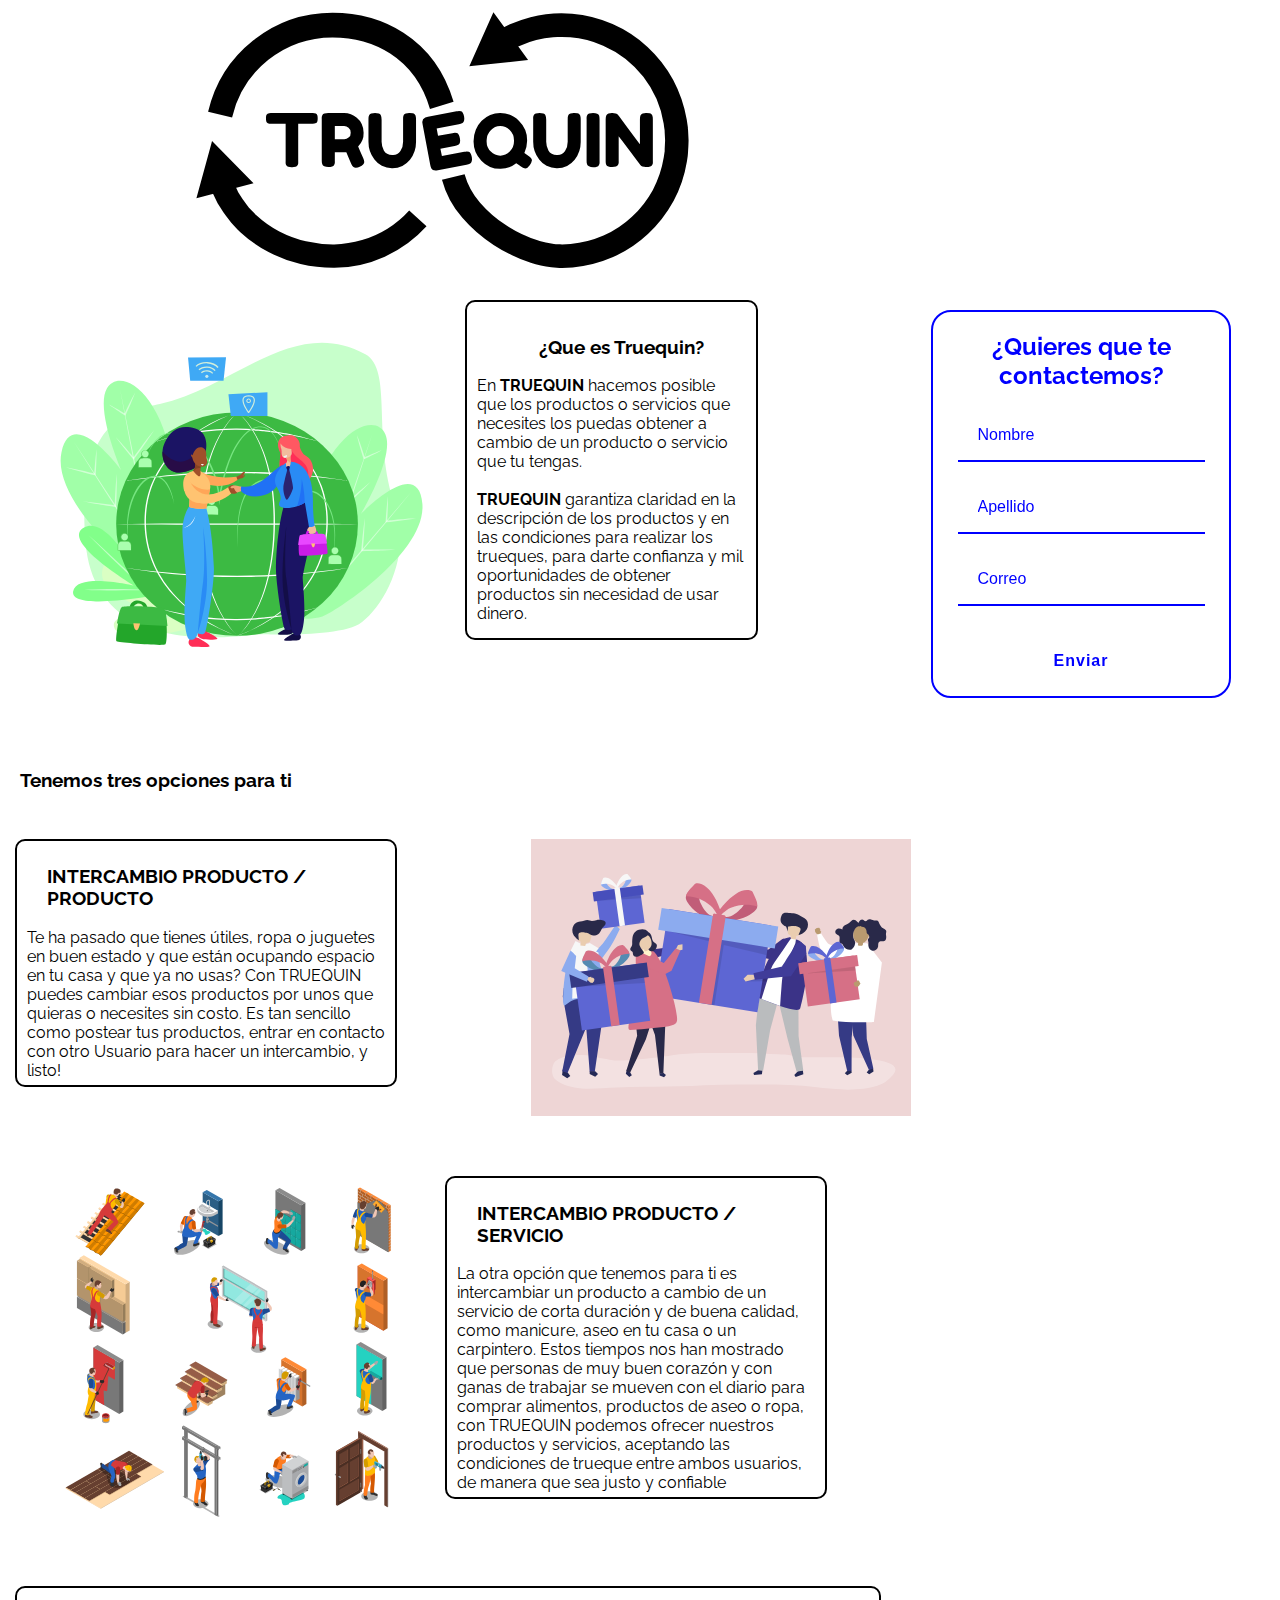
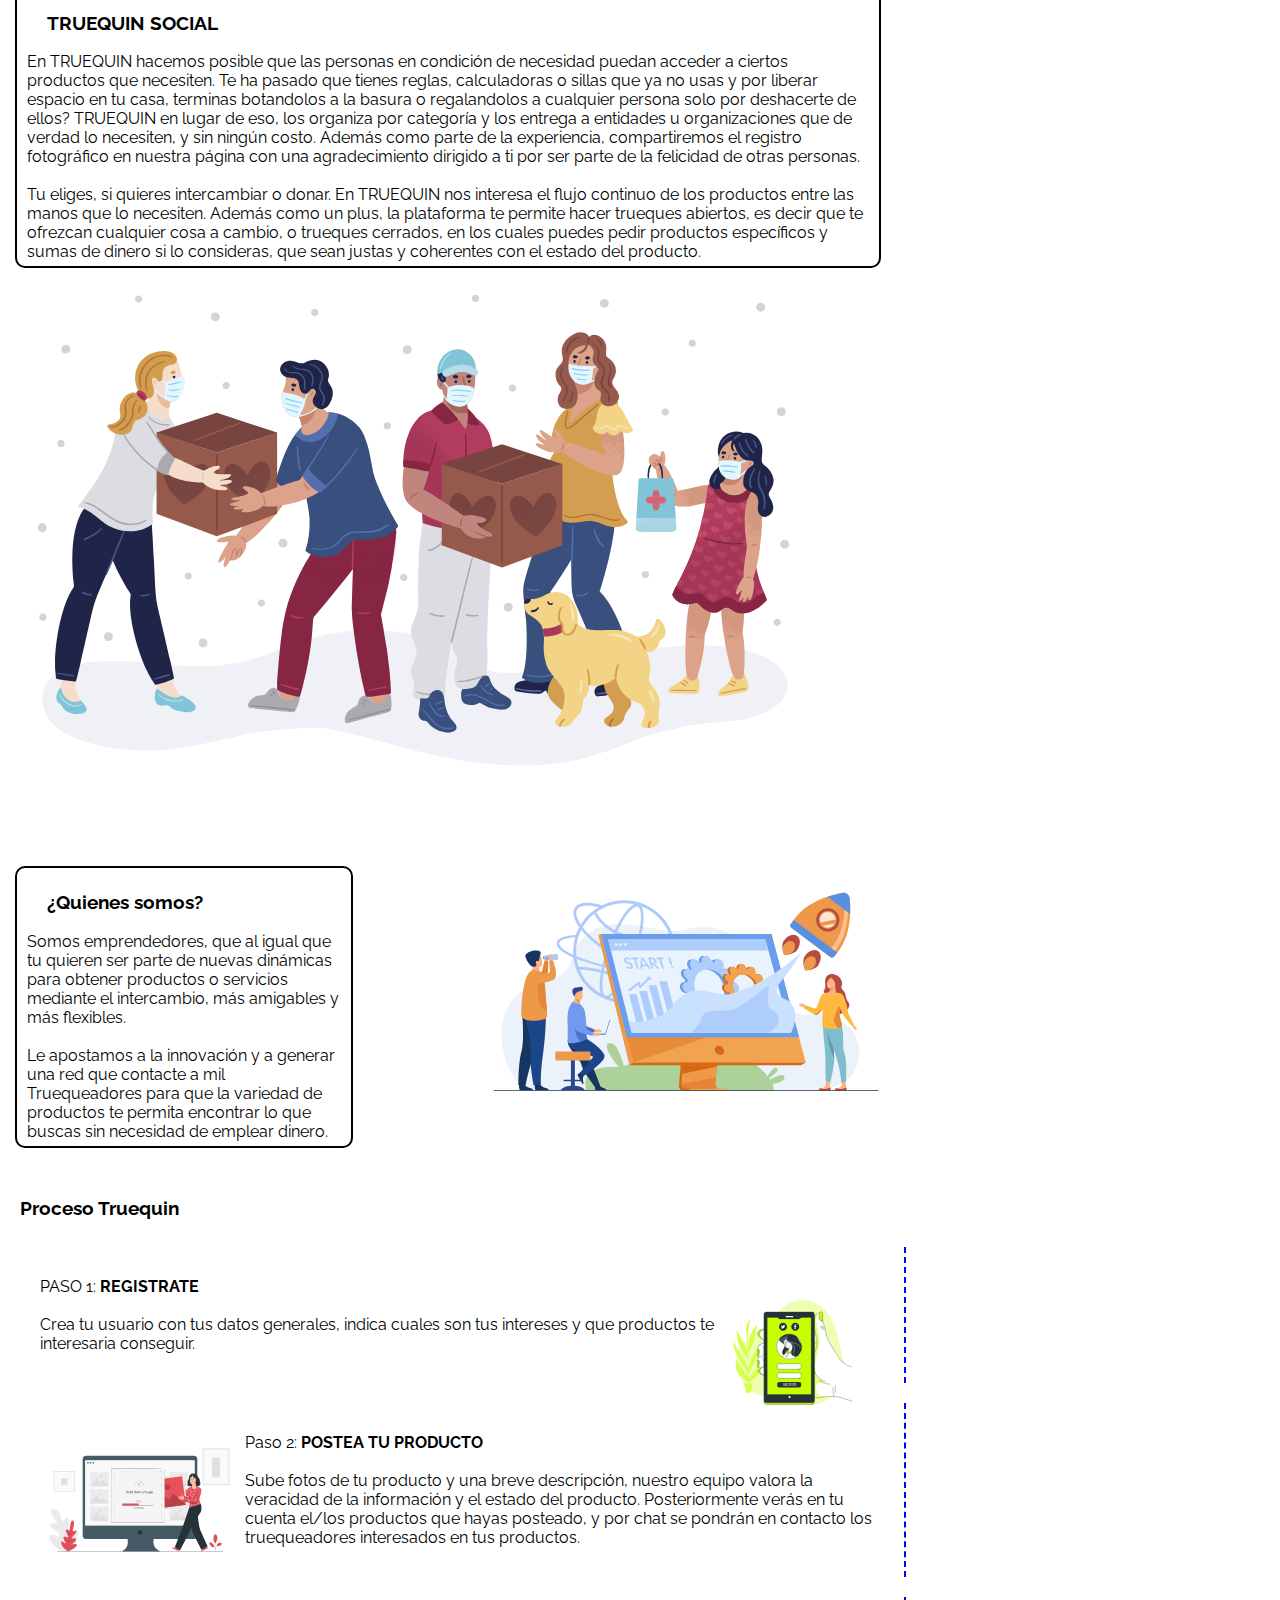
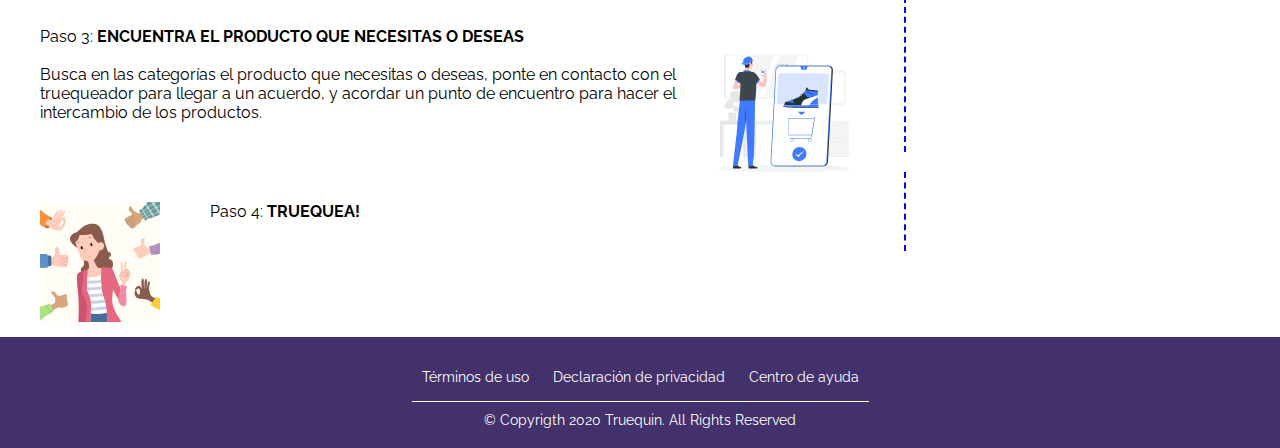
==== index.html @ 93b540ac "landing update" ====
<!DOCTYPE html>
<html lang="en">
<head>
  <meta charset="UTF-8">
  <meta name="viewport" content="width=device-width, initial-scale=1.0">
  <meta http-equiv="X-UA-Compatible" content="ie=edge">
  <!-- Font -->
  <link href="https://fonts.googleapis.com/css2?family=Black+Han+Sans&display=swap" rel="stylesheet">
  <link href="https://fonts.googleapis.com/css2?family=Raleway:ital,wght@1,300&display=swap" rel="stylesheet">
  <!-- Styles -->
  <link rel="stylesheet" href="./landingStyle.css">
  <!-- Title -->
  <title>Landing Page Truequin</title>
  <link  rel="icon"   href="/Logo 11 July 2020.svg" type="image/svg" />
</head>
<body>
  <header class="header">
    <img class="header__img" src="./Logo 11 July 2020.svg" alt="Truequin">
  </header>
 
    <div class="register">
      <div class="regis_content">
          <h2>¿Quieres que te contactemos?</h2>
          <form class="register--form">
            <input class="input" type="text" placeholder="Nombre">
            <input class="input" type="text" placeholder="Apellido">
            <input class="input" type="text" placeholder="Correo">
            <button class="button">Enviar</button>
      </div>
    </div>
 
  <section class="description">
      <section class="description__image">
        <a><img src="./trueque.svg" alt="Truequin"> <section class="description__container">
          <h3>¿Que es Truequin?</h3>
          <div>En <strong>TRUEQUIN</strong> hacemos posible que los productos o servicios que necesites los puedas obtener a cambio de un producto o servicio que tu 
            tengas.
            <br><br><strong>TRUEQUIN</strong> garantiza claridad en la descripción de los productos y en las condiciones para realizar los trueques, para darte confianza y 
            mil oportunidades de obtener productos sin necesidad de usar dinero.
          </div>
        </section> </a>
      </section>
  </section>
  <h3>Tenemos tres opciones para ti</h3>
  <section class="offerone">
    <section class="offerone__image">
      <a><img src="./intercambioPyP.svg" alt="Truequin"> <section class="offerone__container">
        <h3>INTERCAMBIO PRODUCTO / PRODUCTO</h3>
        <div>Te ha pasado que tienes útiles, ropa o juguetes en buen estado y que están ocupando espacio en tu casa y que ya no usas? Con TRUEQUIN 
          puedes cambiar esos productos por unos que quieras o necesites sin costo. Es tan sencillo como postear tus productos, entrar en contacto 
          con otro Usuario para hacer un intercambio, y listo!
        </div>
      </section> </a>
    </section>
  </section>

  <section class="offertwo">
    <section class="offertwo__image">
      <a><img src="./serviciosdos.svg" alt="Truequin"> <section class="offertwo__container">
        <h3>INTERCAMBIO PRODUCTO / SERVICIO</h3>
        <div>La otra opción que tenemos para ti es intercambiar un producto a cambio de un servicio de corta duración y de buena calidad, 
          como manicure, aseo en tu casa o un carpintero. Estos tiempos nos han mostrado que personas de muy buen corazón y con ganas de trabajar 
          se mueven con el diario para comprar alimentos, productos de aseo o ropa, con TRUEQUIN podemos ofrecer nuestros productos y servicios, 
          aceptando las condiciones de trueque entre ambos usuarios, de manera que sea justo y confiable
        </div>
      </section> </a>
    </section>
  </section>

  <section class="offerthree">
    <section class="offerthree__container">
        <h3>TRUEQUIN SOCIAL</h3>
        <div>En TRUEQUIN hacemos posible que las personas en condición de necesidad puedan acceder a ciertos productos que necesiten. Te ha pasado 
          que tienes reglas, calculadoras o sillas que ya no usas y por liberar espacio en tu casa, terminas botandolos a la basura o regalandolos 
          a cualquier persona solo por deshacerte de ellos? TRUEQUIN en lugar de eso, los organiza por categoría y los entrega a entidades u 
          organizaciones que de verdad lo necesiten, y sin ningún costo. Además como parte de la experiencia, compartiremos el registro fotográfico
          en nuestra página con una agradecimiento dirigido a ti por ser parte de la felicidad de otras personas.
          <br><br>Tu eliges, si quieres intercambiar o donar. En TRUEQUIN nos interesa el flujo continuo de los productos entre las manos que lo necesiten. 
          Además como un plus, la plataforma te permite hacer trueques abiertos, es decir que te ofrezcan cualquier cosa a cambio, o trueques 
          cerrados, en los cuales puedes pedir productos específicos y sumas de dinero si lo consideras, que sean justas y coherentes con el 
          estado del producto.
        </div>
    </section>
    <section class="offerthree__image">
      <img src="./donacionuno.svg" alt="Truequin">
    </section>
  </section>

  <section class="team">
    <section class="team__image">
      <a><img src="./team.svg" alt="Truequin"> <section class="team__container">
        <h3>¿Quienes somos?</h3>
        <div>Somos emprendedores, que al igual que tu quieren ser parte de nuevas dinámicas para obtener productos o servicios mediante el 
          intercambio, más amigables y más flexibles.
          <br><br>Le apostamos a la innovación y a generar una red que contacte a mil Truequeadores para que la variedad de productos te permita 
          encontrar lo que buscas sin necesidad de emplear dinero. 
        </div>
      </section> </a>
    </section>
  </section>

  <h3>Proceso Truequin</h3>
  <div class="process__one">
    <p><img class="izquierda" src="./signup.svg" alt="Truequin"> PASO 1: <strong>REGISTRATE</strong>
      <br><br>Crea tu usuario con tus datos generales, indica cuales son tus intereses y que productos te interesaria conseguir.</br>
    </p>
  </div>
  <div class="process__two">
    <p><img class="derecha" src="./postea.svg" alt="Truequin"> Paso 2: <strong>POSTEA TU PRODUCTO</strong>
      <br><br>Sube fotos de tu producto y una breve descripción, nuestro equipo valora la veracidad de la información y el estado del producto.
      Posteriormente verás en tu cuenta el/los productos que hayas posteado, y por chat se pondrán en contacto los truequeadores interesados en tus productos.
    </p>
  </div>
  <div class="process__three">
    <p><img class="izquierda" src="./busqueda.svg" alt="Truequin"> Paso 3: <strong>ENCUENTRA EL PRODUCTO QUE NECESITAS O DESEAS</strong>
      <br><br>Busca en las categorías el producto que necesitas o deseas, ponte en contacto con el truequeador para llegar a un acuerdo, y acordar un punto de encuentro para hacer el intercambio de los productos.
    </p>
  </div>
  <div class="process__four">
    <p><img class="derecha" src="./done.svg" alt="Truequin"> Paso 4: <strong>TRUEQUEA!</strong></p> 
  </div>

  <footer class="footer">
    <div class="footerdiv">
      <a href="/">Términos de uso</a>
      <a href="/">Declaración de privacidad</a>
      <a href="/">Centro de ayuda</a>
    </div>
    <a href="/">© Copyrigth 2020 Truequin. All Rights Reserved</a>
  </footer>
</body>
</html>
---- landingStyle.css ----
body 
{
    margin: 0;
    font-family: 'Raleway', sans-serif;
    background-color:white;
    position: relative;
}
.header 
{
  align-items: center;
  background-color:white;
  color: white;
  display: flex;
  height: 250px;
  justify-content: center;
  top: 0px;
  width: 70%;
}
.header__img {
  margin-top: 25px;
  width: 500px;
  padding: 10px 10px 5px 0px;
  justify-content: center;
}
.register {
  
  box-sizing: content-box;
  position: fixed; 
  top: calc(100vh - 70%);
  left: 70%;
  max-width: 300px;
  min-width: 250px;
  margin: 25px 25px;
  padding: 15px  10px;
  
}
.regis_content{
  
  display: flex;
  align-items: center;
  justify-content: center;
  flex-direction: column;
  border: 2px solid blue;
  border-radius: 20px;
  color: blue;
}

.register--form {
  display: flex;
  flex-direction: column;
}

.register label {
  font-size: 14px;
}

.register--register {
  font-size: 14px;  
}

.register--register a {
  color: blue;
  font-weight: bold;
  font-size: 16px;  
  text-decoration: none;
}

.register--register a:hover {
  text-decoration: underline;
}

h2
{
  text-align: center;
}


.input {
  background-color: transparent;
  border-left: 0px;
  border-top: 0px;
  border-right: 0px;
  border-bottom: 2px solid blue;
  font-size: 16px;
  font-family: 'Muli', sans-serif;
  margin-bottom: 20px;
  padding: 0px 20px;
  outline: none;
  height: 50px;
}
::placeholder {
  color: blue;
}
.button {
  background-color: rgba(255, 255, 255, 0.1);
  border: none;
  border-radius: 25px;
  color: blue;
  cursor: pointer;
  font-size: 16px;  
  font-weight: bold; 
  font-family: 'Muli', sans-serif;
  height: 50px;
  letter-spacing: 1px;
  margin: 10px 0px;
}
.description
{
    background-color: white;
    display: flex;
    align-items: center;
    justify-content: center;
    flex-direction: column;
    padding: 50px 15px;
    width: 70%;
}

.description__container {
  background-color: rgba(255, 255, 255, 0.1);
  border: 2px solid rgb(0, 0, 0);
  border-radius: 10px;
  color: rgb(0, 0, 0);
  padding: 15px 10px;
  min-height: 200px;
  width: 30%;
  display: flex;
  justify-content: center;
  flex-direction: column;
  align-items: center;
}
.description__image img{
  width: 70%;
  float: left;
  width: 450px;
  max-height: 400px;
}
 h3{
   padding-left: 20px;
 }
.offerone
{
    background-color: white;
    display: flex;
    align-items: flex-start;
    justify-content: flex-start;
    flex-direction: column;
    padding: 30px 15px;
    width: 70%;
}

.offerone__container {
  background-color: rgba(255, 255, 255, 0.1);
  border: 2px solid rgb(0, 0, 0);
  border-radius: 10px;
  color: rgb(0, 0, 0);
  padding: 5px 10px;
  min-height: 200px;
  width: 40%;
  display: flex;
  justify-content: flex-end;
  flex-direction: column;
  align-items: center;
}
.offerone__image img{
  width: 70%;
  float: right;
  width: 380px;
  max-height: 350px;
}

.offertwo
{
    background-color: white;
    display: flex;
    align-items: flex-start;
    justify-content: flex-start;
    flex-direction: column;
    padding: 30px 15px;
    width: 70%;
}

.offertwo__container {
  background-color: rgba(255, 255, 255, 0.1);
  border: 2px solid rgb(0, 0, 0);
  border-radius: 10px;
  color: rgb(0, 0, 0);
  padding: 5px 10px;
  min-height: 200px;
  width: 40%;
  display: flex;
  justify-content: center;
  flex-direction: column;
  align-items: flex-start;
}
.offertwo__image img{
  width: 70%;
  float: left;
  width: 430px;
  max-height: 350px;
}

.offerthree
{
    background-color: white;
    display: flex;
    align-items: flex-start;
    justify-content: flex-start;
    flex-direction: column;
    padding: 30px 15px;
    width: 70%;
}

.offerthree__container {
  background-color: rgba(255, 255, 255, 0.1);
  border: 2px solid rgb(0, 0, 0);
  border-radius: 10px;
  color: rgb(0, 0, 0);
  padding: 5px 10px;
  min-height: 200px;
  width: 94%;
  display: flex;
  justify-content: center;
  flex-direction: column;
  align-items: flex-start;
}
.offerthree__image img{
  width: 800px;
  align-items: center;
  max-height: 600px;
}

.team
{
    background-color: white;
    display: flex;
    align-items: flex-start;
    justify-content: flex-start;
    flex-direction: column;
    padding: 30px 15px;
    width: 70%;
}

.team__container {
  background-color: rgba(255, 255, 255, 0.1);
  border: 2px solid rgb(0, 0, 0);
  border-radius: 10px;
  color: rgb(0, 0, 0);
  padding: 5px 10px;
  min-height: 200px;
  width: 35%;
  display: flex;
  justify-content: center;
  flex-direction: column;
  align-items: flex-start;
}
.team__image img{
  float: right;
  width: 450px;
  max-height: 300px;
}

 div.process__one{
   width: 70%;
   background-color: white;
   padding: 10px;
 }
 div.process__one img.izquierda{
   width: 150px;
   float: right;
   padding-right: 5px;
 }

 div.process__two{
  width: 70%;
  background-color: white;
  padding: 10px;
}
div.process__two img.derecha{
  width: 200px;
  float: left;
  padding-right: 5px;
}

div.process__three{
  width: 70%;
  background-color: white;
  padding: 10px;
}
div.process__three img.izquierda{
  width: 170px;
  float: right;
  padding-right: 5px;
}

div.process__four{
  width: 70%;
  background-color: white;
  padding: 10px;
}
div.process__four img.derecha{
  width: 120px;
  float: left;
  padding-right: 50px;
  padding-bottom: 15px;
}


p {

  border-top: 2px dashed;
  border-color: blue !important;
  margin:0; padding: 30px;
}



p:nth-child(even) {
  border-left: 2px dashed;
  border-top-left-radius: 30px;
  border-bottom-left-radius: 30px;
  margin-right: 30px; 
  padding-right: 0;
}

p:nth-child(odd) {
  border-right: 2px dashed;
  border-top-right-radius: 30px;
  border-bottom-right-radius: 30px;
  margin-left: 30px; 
  padding-left: 0;
}

p:first-child {
  border-top: 0;
  border-top-right-radius:0;
  border-top-left-radius:0;
}

p:last-child {
  border-bottom-right-radius:0;
  border-bottom-left-radius:0;
}

.footer {
  background-color: #43316b;
  display: flex;
  flex-direction: column;
  align-items: center;
  width: 100%;
  justify-content: center;
  padding: 20px;
  box-sizing: border-box;
}
footer >div{
  margin: 10px;
  border-bottom: 1px solid white;
  padding-bottom: 15px; 

} 
.footer a 
{
  color: white;
  cursor: pointer;
  font-size: 14px;
  padding: 0 10px;
  text-decoration: none; 
}
.footer a:hover 
{
  text-decoration: underline; 
}
@media only screen and (max-width: 600px) 
{
    .login__container 
    {
    background-color: transparent;
    border: none;
    padding: 0px;
    width: 100%;
    }
    .footer
    {
    align-items: center;
    flex-direction: column;
    justify-content: center;
    }
    
}
@media only screen and (max-width: 720px) 
{
  .register {
     
    position: static; 
   
    
  }
}
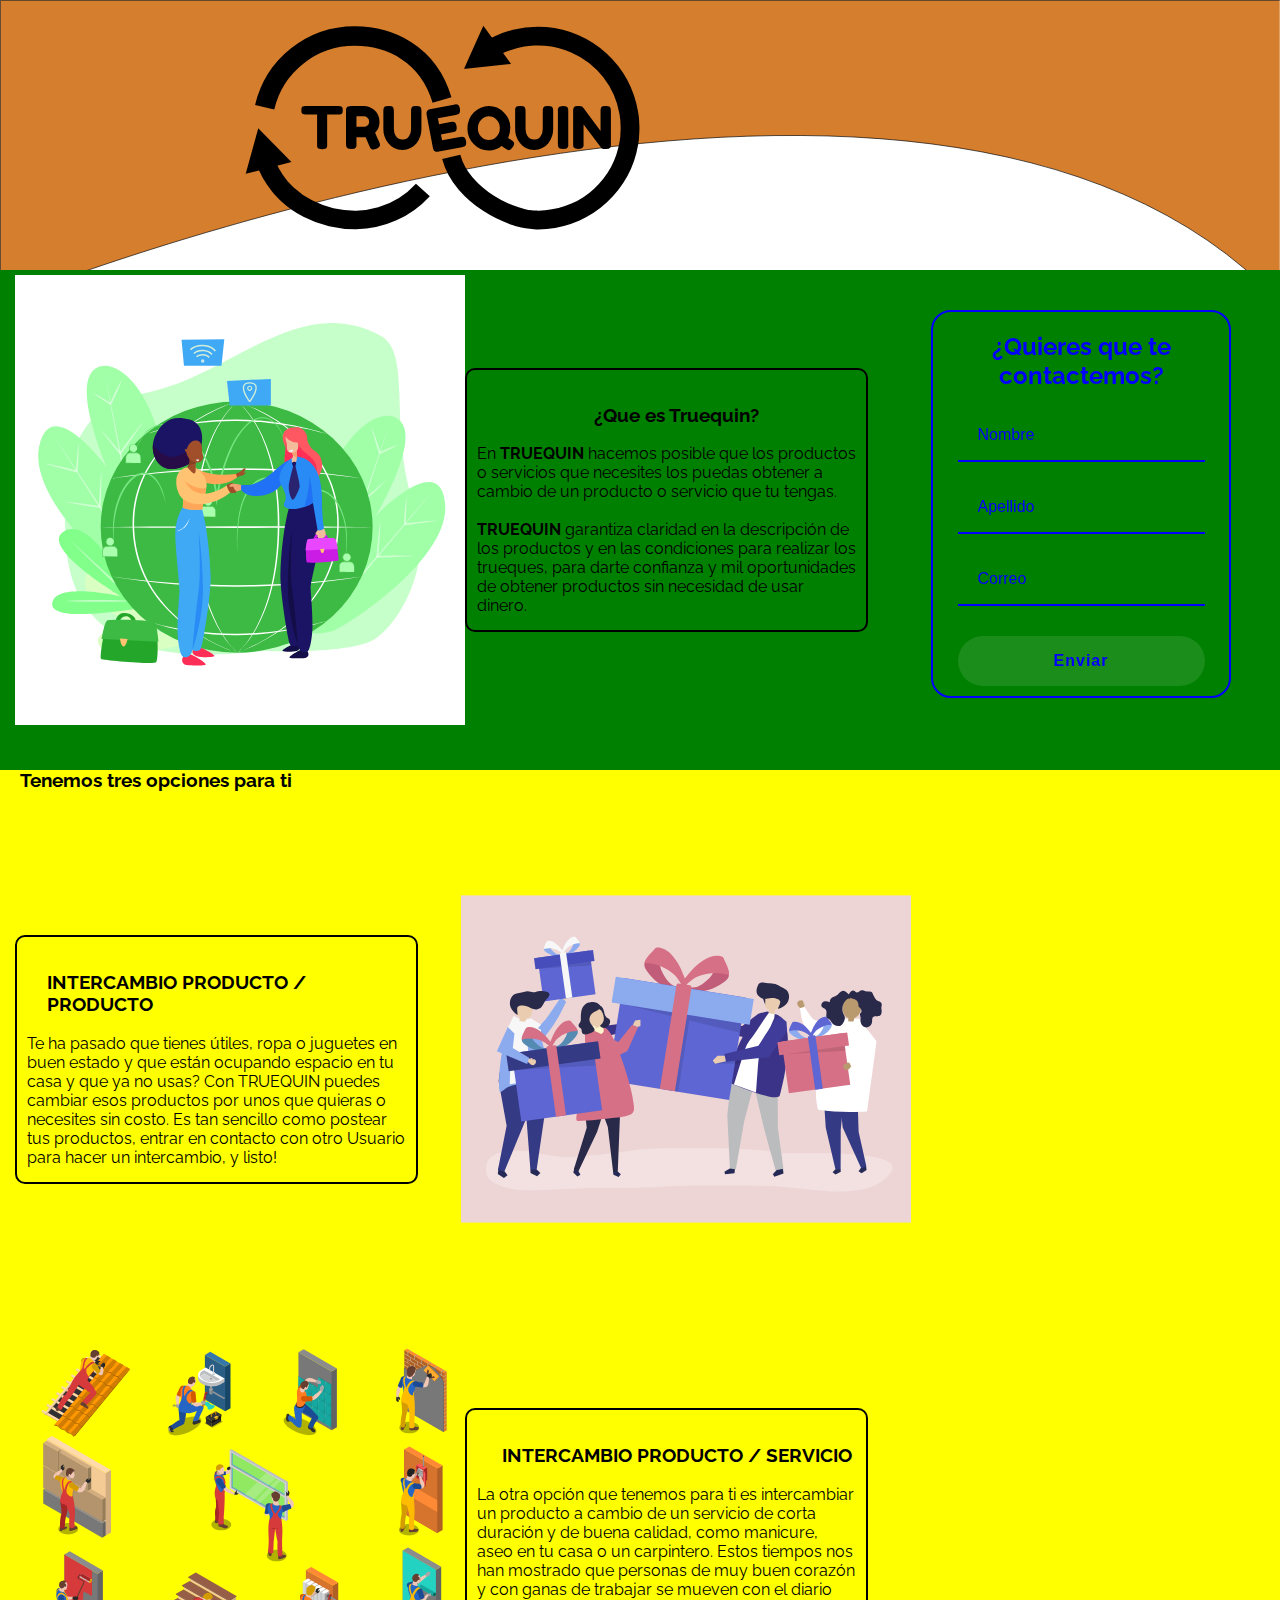
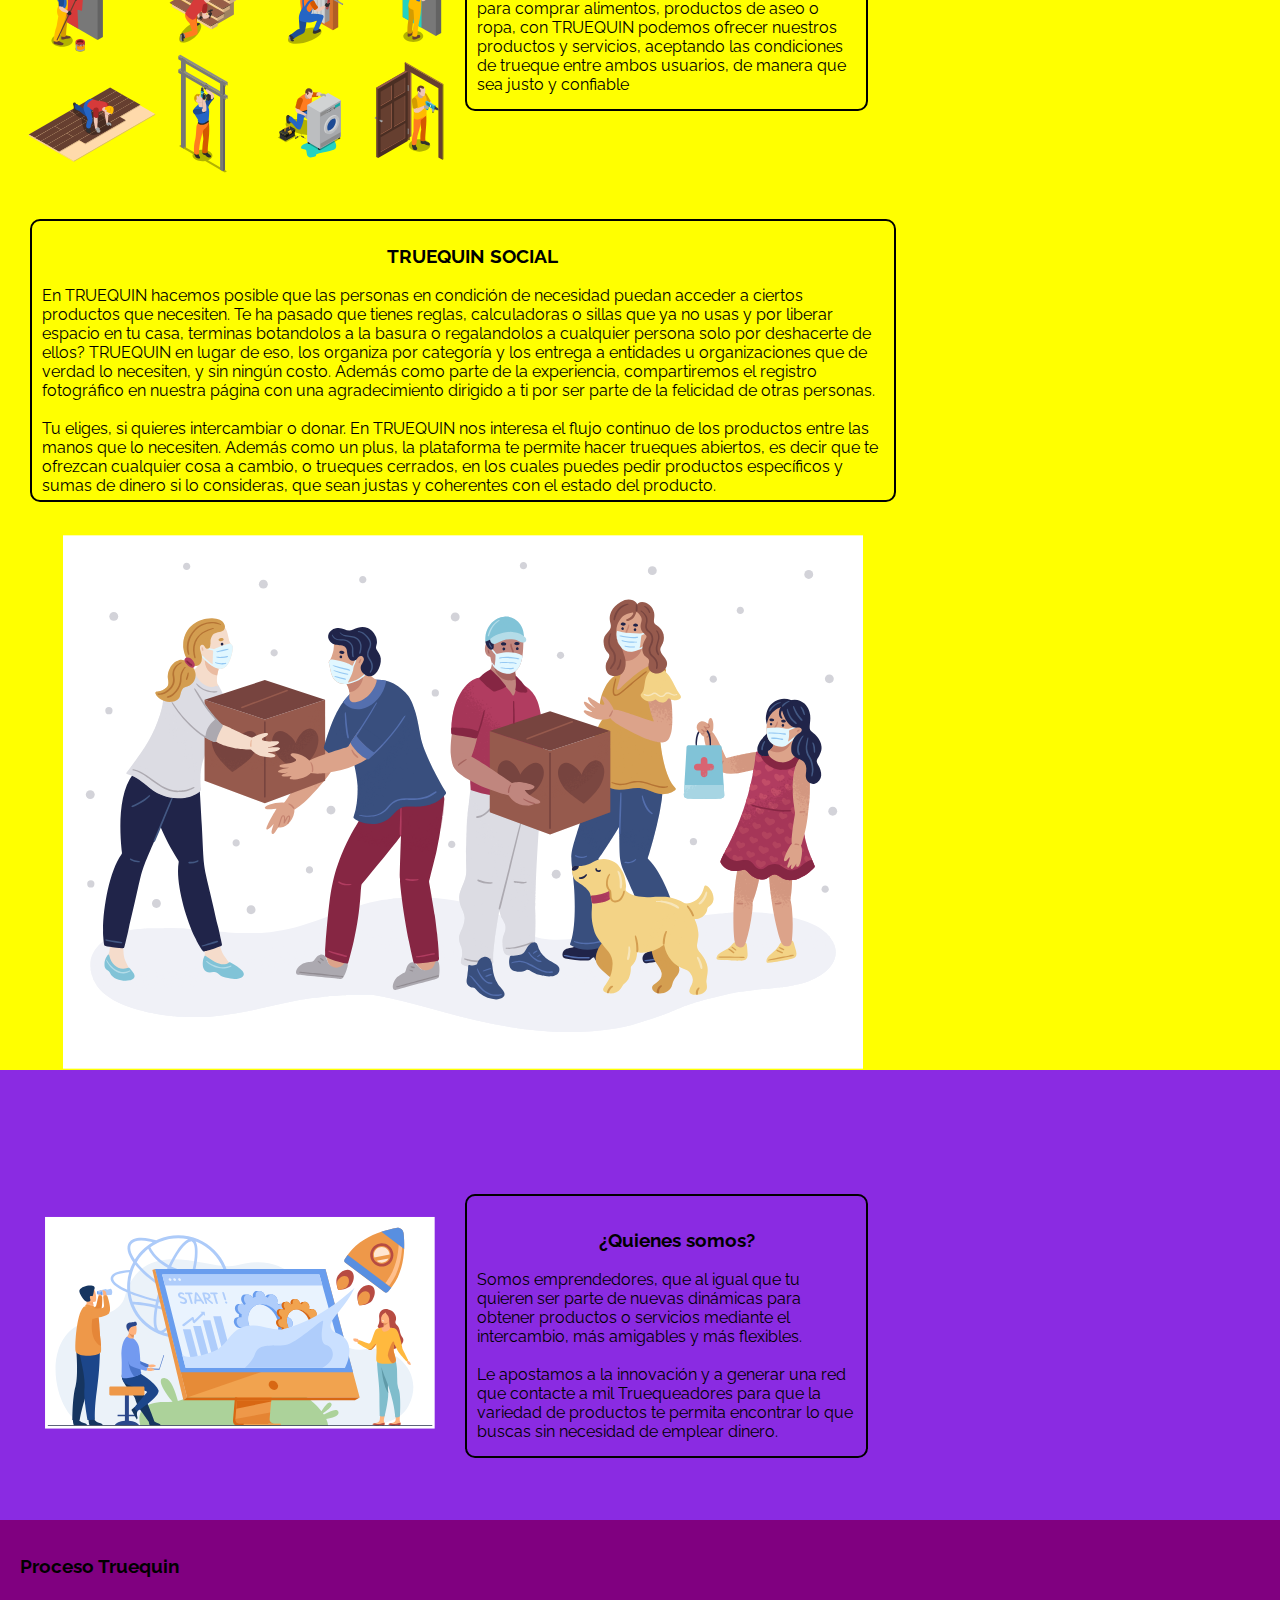
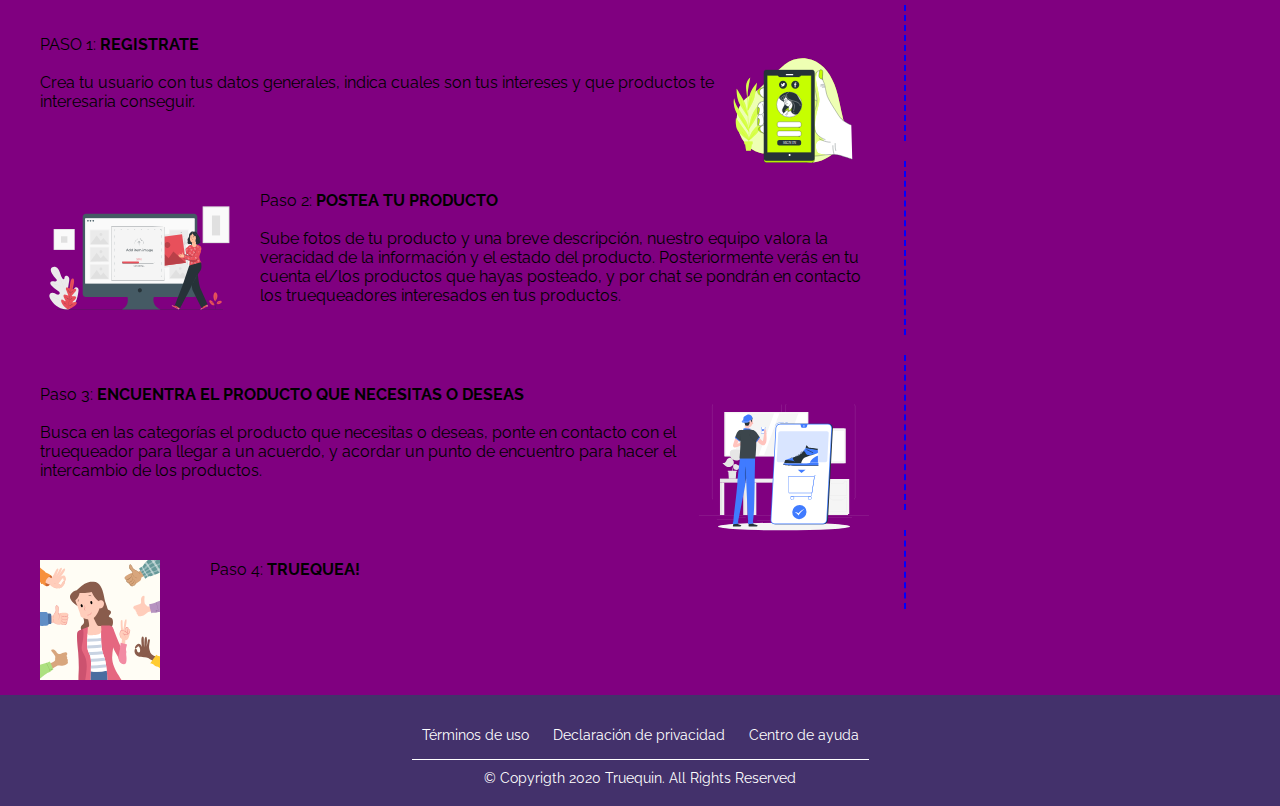
==== commit 0875efc9: "Fixed backgrounds and heights" ====
--- a/index.html
+++ b/index.html
@@ -17,7 +17,7 @@
   <header class="header">
     <img class="header__img" src="./Logo 11 July 2020.svg" alt="Truequin">
   </header>
- 
+  <div class="fondo"><svg id="Layer_1" data-name="Layer 1" xmlns="http://www.w3.org/2000/svg" viewBox="0 0 1920.9 454.2"><defs><style>.cls-1{fill:#ce6707d8;stroke:#000;stroke-miterlimit:10;}</style></defs><title>fondo</title><path class="cls-1" d="M1919.5-.5H-.5v453s1393-563,1920,0" transform="translate(1 1)"/></svg></div>
     <div class="register">
       <div class="regis_content">
           <h2>¿Quieres que te contactemos?</h2>
@@ -28,28 +28,29 @@
             <button class="button">Enviar</button>
       </div>
     </div>
- 
+    <div class="fondoUno"></div>
   <section class="description">
       <section class="description__image">
         <a><img src="./trueque.svg" alt="Truequin"> <section class="description__container">
-          <h3>¿Que es Truequin?</h3>
+          <div><h3>¿Que es Truequin?</h3>
           <div>En <strong>TRUEQUIN</strong> hacemos posible que los productos o servicios que necesites los puedas obtener a cambio de un producto o servicio que tu 
             tengas.
             <br><br><strong>TRUEQUIN</strong> garantiza claridad en la descripción de los productos y en las condiciones para realizar los trueques, para darte confianza y 
             mil oportunidades de obtener productos sin necesidad de usar dinero.
-          </div>
+          </div></div>
         </section> </a>
       </section>
   </section>
+  <div class="fondoDos"></div>
   <h3>Tenemos tres opciones para ti</h3>
   <section class="offerone">
     <section class="offerone__image">
       <a><img src="./intercambioPyP.svg" alt="Truequin"> <section class="offerone__container">
-        <h3>INTERCAMBIO PRODUCTO / PRODUCTO</h3>
+        <div><h3>INTERCAMBIO PRODUCTO / PRODUCTO</h3>
         <div>Te ha pasado que tienes útiles, ropa o juguetes en buen estado y que están ocupando espacio en tu casa y que ya no usas? Con TRUEQUIN 
           puedes cambiar esos productos por unos que quieras o necesites sin costo. Es tan sencillo como postear tus productos, entrar en contacto 
           con otro Usuario para hacer un intercambio, y listo!
-        </div>
+        </div></div>
       </section> </a>
     </section>
   </section>
@@ -57,12 +58,12 @@
   <section class="offertwo">
     <section class="offertwo__image">
       <a><img src="./serviciosdos.svg" alt="Truequin"> <section class="offertwo__container">
-        <h3>INTERCAMBIO PRODUCTO / SERVICIO</h3>
+        <div><h3>INTERCAMBIO PRODUCTO / SERVICIO</h3>
         <div>La otra opción que tenemos para ti es intercambiar un producto a cambio de un servicio de corta duración y de buena calidad, 
           como manicure, aseo en tu casa o un carpintero. Estos tiempos nos han mostrado que personas de muy buen corazón y con ganas de trabajar 
           se mueven con el diario para comprar alimentos, productos de aseo o ropa, con TRUEQUIN podemos ofrecer nuestros productos y servicios, 
           aceptando las condiciones de trueque entre ambos usuarios, de manera que sea justo y confiable
-        </div>
+        </div></div>
       </section> </a>
     </section>
   </section>
@@ -85,20 +86,19 @@
       <img src="./donacionuno.svg" alt="Truequin">
     </section>
   </section>
-
+  <div class="fondoTres"></div>
   <section class="team">
     <section class="team__image">
       <a><img src="./team.svg" alt="Truequin"> <section class="team__container">
-        <h3>¿Quienes somos?</h3>
-        <div>Somos emprendedores, que al igual que tu quieren ser parte de nuevas dinámicas para obtener productos o servicios mediante el 
+         <div><div><h3>¿Quienes somos?</h3>Somos emprendedores, que al igual que tu quieren ser parte de nuevas dinámicas para obtener productos o servicios mediante el 
           intercambio, más amigables y más flexibles.
           <br><br>Le apostamos a la innovación y a generar una red que contacte a mil Truequeadores para que la variedad de productos te permita 
           encontrar lo que buscas sin necesidad de emplear dinero. 
-        </div>
+        </div></div>
       </section> </a>
     </section>
   </section>
-
+  <div class="fondoCuatro"></div>
   <h3>Proceso Truequin</h3>
   <div class="process__one">
     <p><img class="izquierda" src="./signup.svg" alt="Truequin"> PASO 1: <strong>REGISTRATE</strong>
--- a/landingStyle.css
+++ b/landingStyle.css
@@ -5,10 +5,19 @@
     background-color:white;
     position: relative;
 }
-.header 
-{
-  align-items: center;
-  background-color:white;
+.fondo{
+  top: 0;
+  right: 0;
+/*   background-color: salmon;
+  clip-path: polygon(0 100%, 52% 100%, 100% 0, 0 0); */
+  position: absolute;
+  height: 250px;
+  width: 100vw;
+  z-index: -1;
+}
+
+.header {
+  align-items: center;
   color: white;
   display: flex;
   height: 250px;
@@ -17,13 +26,15 @@
   width: 70%;
 }
 .header__img {
-  margin-top: 25px;
-  width: 500px;
+  width: 400px;
   padding: 10px 10px 5px 0px;
   justify-content: center;
 }
+
+
 .register {
   
+  background-image: none;
   box-sizing: content-box;
   position: fixed; 
   top: calc(100vh - 70%);
@@ -104,25 +115,43 @@
   letter-spacing: 1px;
   margin: 10px 0px;
 }
+.fondoUno{
+  top: 270px;
+  right: 0;
+  background-color: green;
+  position: absolute;
+  height: 500px;
+  width: 100vw;
+  z-index: -1;
+}
 .description
 {
-    background-color: white;
+    background-color: none;
     display: flex;
     align-items: center;
     justify-content: center;
     flex-direction: column;
     padding: 50px 15px;
     width: 70%;
+    height: 400px;
+
 }
 
 .description__container {
-  background-color: rgba(255, 255, 255, 0.1);
+  background-color: none;
+  min-height: 200px;
+  width: 45%;
+  display: flex;
+  justify-content: center;
+  flex-direction: column;
+  align-items: center;
+  height: 100%; 
+}
+.description__container> div{
   border: 2px solid rgb(0, 0, 0);
+  padding: 15px 10px;
   border-radius: 10px;
   color: rgb(0, 0, 0);
-  padding: 15px 10px;
-  min-height: 200px;
-  width: 30%;
   display: flex;
   justify-content: center;
   flex-direction: column;
@@ -132,86 +161,115 @@
   width: 70%;
   float: left;
   width: 450px;
-  max-height: 400px;
+  min-height: 400px;
+  display: flex;
+  justify-content: center;
+  flex-direction: column;
+  align-items: center;
+}
+.fondoDos{
+  top: 770px;
+  right: 0;
+  background-color: yellow;
+  position: absolute;
+  height: 1900px;
+  width: 100vw;
+  z-index: -1;
 }
  h3{
    padding-left: 20px;
  }
 .offerone
 {
-    background-color: white;
-    display: flex;
-    align-items: flex-start;
-    justify-content: flex-start;
-    flex-direction: column;
-    padding: 30px 15px;
-    width: 70%;
+  background-color: none;
+  display: flex;
+  align-items: center;
+  justify-content: center;
+  flex-direction: column;
+  padding: 50px 15px;
+  width: 70%;
+  height: 400px;
 }
 
 .offerone__container {
-  background-color: rgba(255, 255, 255, 0.1);
+  background-color: none;
+  min-height: 200px;
+  width: 45%;
+  display: flex;
+  justify-content: center;
+  flex-direction: column;
+  align-items: center;
+  height: 100%; 
+}
+.offerone__container> div{
   border: 2px solid rgb(0, 0, 0);
+  padding: 15px 10px;
   border-radius: 10px;
   color: rgb(0, 0, 0);
-  padding: 5px 10px;
+  display: flex;
+  justify-content: center;
+  flex-direction: column;
+  align-items: center;
+}
+.offerone__image img{
+  width: 70%;
+  float: right;
+  width: 450px;
+  min-height: 400px;
+}
+
+.offertwo
+{
+  background-color: none;
+  display: flex;
+  align-items: center;
+  justify-content: center;
+  flex-direction: column;
+  padding: 50px 15px;
+  width: 70%;
+  height: 400px;
+}
+
+.offertwo__container {
+  background-color: none;
   min-height: 200px;
-  width: 40%;
-  display: flex;
-  justify-content: flex-end;
-  flex-direction: column;
-  align-items: center;
-}
-.offerone__image img{
-  width: 70%;
-  float: right;
-  width: 380px;
-  max-height: 350px;
-}
-
-.offertwo
-{
-    background-color: white;
-    display: flex;
-    align-items: flex-start;
-    justify-content: flex-start;
-    flex-direction: column;
-    padding: 30px 15px;
-    width: 70%;
-}
-
-.offertwo__container {
-  background-color: rgba(255, 255, 255, 0.1);
+  width: 45%;
+  display: flex;
+  justify-content: center;
+  flex-direction: column;
+  align-items: center;
+  height: 100%; 
+}
+.offertwo__container> div{
   border: 2px solid rgb(0, 0, 0);
+  padding: 15px 10px;
   border-radius: 10px;
   color: rgb(0, 0, 0);
-  padding: 5px 10px;
-  min-height: 200px;
-  width: 40%;
-  display: flex;
-  justify-content: center;
-  flex-direction: column;
-  align-items: flex-start;
+  display: flex;
+  justify-content: center;
+  flex-direction: column;
+  align-items: center;
 }
 .offertwo__image img{
   width: 70%;
   float: left;
-  width: 430px;
-  max-height: 350px;
+  width: 450px;
+  min-height: 400px;
 }
 
 .offerthree
 {
-    background-color: white;
+    background-color: none;
     display: flex;
-    align-items: flex-start;
-    justify-content: flex-start;
+    align-items: center;
+    justify-content: center;
     flex-direction: column;
-    padding: 30px 15px;
+    padding: 10px 15px;
     width: 70%;
 }
 
 .offerthree__container {
-  background-color: rgba(255, 255, 255, 0.1);
+  background-color: none;
   border: 2px solid rgb(0, 0, 0);
   border-radius: 10px;
   color: rgb(0, 0, 0);
@@ -221,47 +279,79 @@
   display: flex;
   justify-content: center;
   flex-direction: column;
-  align-items: flex-start;
+  align-items: center;
 }
 .offerthree__image img{
   width: 800px;
   align-items: center;
-  max-height: 600px;
+  min-height: 600px;
+}
+.fondoTres{
+  top: 2670px;
+  right: 0;
+  background-color: blueviolet;
+  position: absolute;
+  height: 450px;
+  width: 100vw;
+  z-index: -1;
 }
 
 .team
 {
-    background-color: white;
-    display: flex;
-    align-items: flex-start;
-    justify-content: flex-start;
-    flex-direction: column;
-    padding: 30px 15px;
-    width: 70%;
+  background-color: none;
+  display: flex;
+  align-items: center;
+  justify-content: center;
+  flex-direction: column;
+  padding: 10px 15px;
+  width: 70%;
+  height: 400px;
 }
 
 .team__container {
-  background-color: rgba(255, 255, 255, 0.1);
+  background-color: none;
+  min-height: 100px;
+  width: 45%;
+  display: flex;
+  justify-content: center;
+  flex-direction: column;
+  align-items: center;
+  height: 100%; 
+}
+.team__container> div{
   border: 2px solid rgb(0, 0, 0);
+  padding: 15px 10px;
   border-radius: 10px;
   color: rgb(0, 0, 0);
-  padding: 5px 10px;
-  min-height: 200px;
-  width: 35%;
-  display: flex;
-  justify-content: center;
-  flex-direction: column;
-  align-items: flex-start;
-}
+  display: flex;
+  justify-content: center;
+  flex-direction: column;
+  align-items: center;
+}
+.team__container> div div h3{
+  display: flex;
+  justify-content: center;
+  align-items: center;
+}
+
 .team__image img{
-  float: right;
+  width: 70%;
+  float: left;
   width: 450px;
-  max-height: 300px;
-}
-
+  min-height: 400px;
+}
+.fondoCuatro{
+  top: 3120px;
+  right: 0;
+  background-color: purple;
+  position: absolute;
+  height: 780px;
+  width: 100vw;
+  z-index: -1;
+}
  div.process__one{
    width: 70%;
-   background-color: white;
+   background-color: none;
    padding: 10px;
  }
  div.process__one img.izquierda{
@@ -272,18 +362,18 @@
 
  div.process__two{
   width: 70%;
-  background-color: white;
+  background-color: none;
   padding: 10px;
 }
 div.process__two img.derecha{
   width: 200px;
   float: left;
-  padding-right: 5px;
+  padding-right: 20px;
 }
 
 div.process__three{
   width: 70%;
-  background-color: white;
+  background-color: none;
   padding: 10px;
 }
 div.process__three img.izquierda{
@@ -294,7 +384,7 @@
 
 div.process__four{
   width: 70%;
-  background-color: white;
+  background-color: none;
   padding: 10px;
 }
 div.process__four img.derecha{
